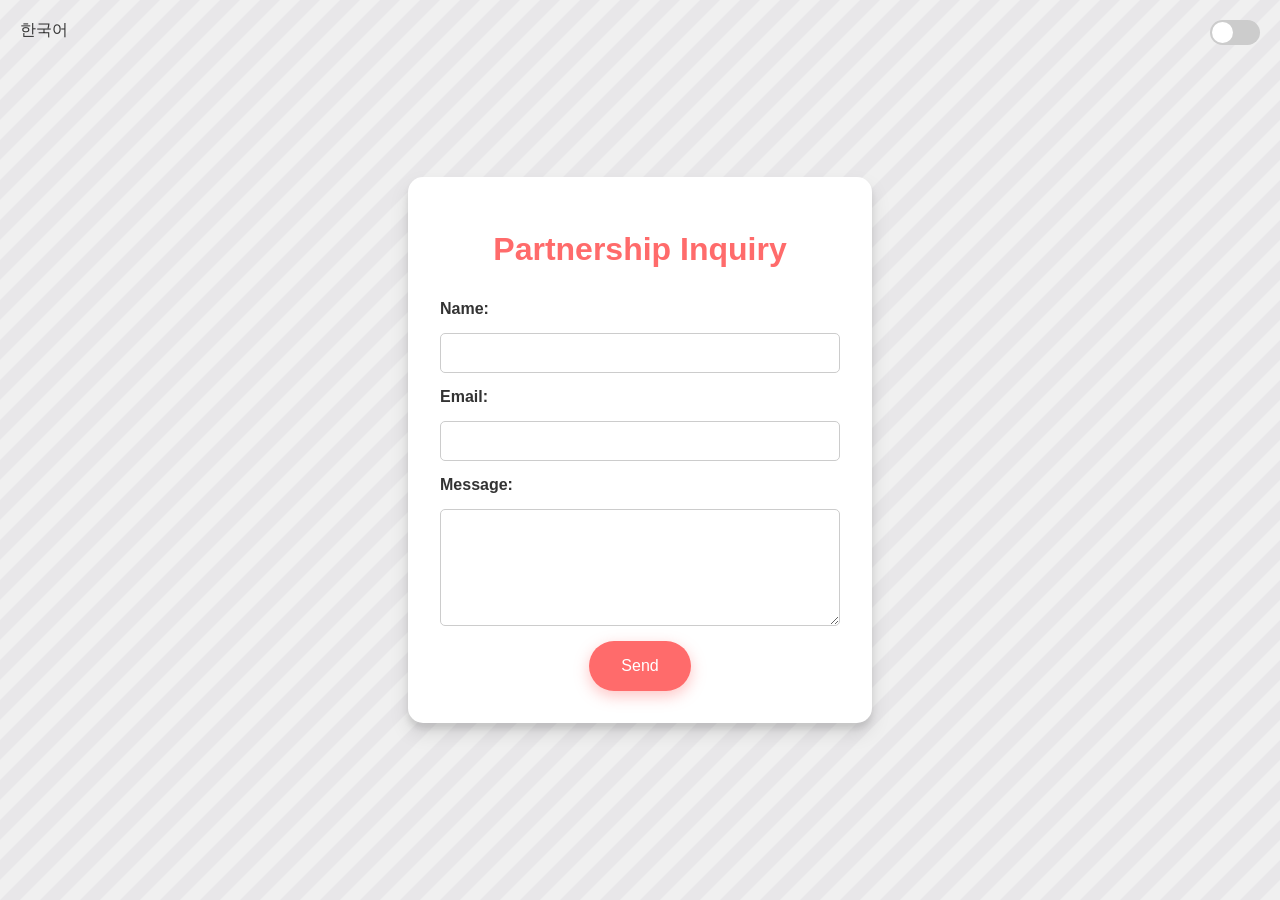
==== contact.html @ 9c8f04a1 "feat: Add Formspree contact form for partnership inquiries" ====
<!DOCTYPE html>
<html lang="en">
<head>
    <meta charset="UTF-8">
    <meta name="viewport" content="width=device-width, initial-scale=1.0">
    <title>Contact Us</title>
    <link rel="stylesheet" href="style.css">
</head>
<body>
    <div class="language-switcher">
        <a href="contact_ko.html">한국어</a>
    </div>
    <div class="theme-switcher">
        <input type="checkbox" id="theme-toggle">
        <label for="theme-toggle"></label>
    </div>
    <div class="container">
        <h1>Partnership Inquiry</h1>
        <form action="https://formspree.io/f/xdazlwoe" method="POST" class="contact-form">
            <label for="name">Name:</label>
            <input type="text" id="name" name="name" required>

            <label for="email">Email:</label>
            <input type="email" id="email" name="email" required>

            <label for="message">Message:</label>
            <textarea id="message" name="message" rows="5" required></textarea>

            <button type="submit">Send</button>
        </form>
    </div>
    <script src="main.js"></script>
</body>
</html>
---- style.css ----
:root {
    --primary-color: #ff6b6b;
    --secondary-color: #feca57;
    --background-color: #f0f0f0;
    --text-color: #333;
    --white: #fff;
    --shadow-color: rgba(0, 0, 0, 0.1);
}

:root[data-theme="dark"] {
    --primary-color: #ffb8b8;
    --secondary-color: #ffda79;
    --background-color: #121212;
    --text-color: #e0e0e0;
    --white: #1e1e1e;
    --shadow-color: rgba(255, 255, 255, 0.1);
}

body {
    font-family: 'Arial', sans-serif;
    display: flex;
    justify-content: center;
    align-items: center;
    min-height: 100vh;
    margin: 0;
    background-color: var(--background-color);
    background-image: url("data:image/svg+xml,%3Csvg width='40' height='40' viewBox='0 0 40 40' xmlns='http://www.w3.org/2000/svg'%3E%3Cg fill='%239C92AC' fill-opacity='0.1' fill-rule='evenodd'%3E%3Cpath d='M0 40L40 0H20L0 20M40 40V20L20 40'/%3E%3C/g%3E%3C/svg%3E");
    transition: background-color 0.3s ease;
}

.language-switcher {
    position: absolute;
    top: 20px;
    left: 20px;
}

.language-switcher a {
    color: var(--text-color);
    text-decoration: none;
    font-size: 1rem;
    transition: color 0.3s ease;
}

.nav-link {
    position: absolute;
    top: 20px;
    left: 100px; /* Adjusted position to be next to language switcher */
}

.nav-link a {
    color: var(--text-color);
    text-decoration: none;
    font-size: 1rem;
    transition: color 0.3s ease;
}

.theme-switcher {
    position: absolute;
    top: 20px;
    right: 20px;
}

#theme-toggle {
    display: none;
}

#theme-toggle + label {
    display: inline-block;
    width: 50px;
    height: 25px;
    background-color: #ccc;
    border-radius: 12.5px;
    position: relative;
    cursor: pointer;
    transition: background-color 0.3s ease;
}

#theme-toggle + label::after {
    content: '';
    position: absolute;
    width: 21px;
    height: 21px;
    background-color: white;
    border-radius: 50%;
    top: 2px;
    left: 2px;
    transition: transform 0.3s ease;
}

#theme-toggle:checked + label {
    background-color: var(--primary-color);
}

#theme-toggle:checked + label::after {
    transform: translateX(25px);
}


.container {
    background: var(--white);
    padding: 2rem;
    border-radius: 15px;
    box-shadow: 0 10px 20px var(--shadow-color), 0 6px 6px var(--shadow-color);
    text-align: center;
    width: 90%;
    max-width: 400px;
    transition: background-color 0.3s ease, box-shadow 0.3s ease;
}

h1 {
    color: var(--primary-color);
    margin-bottom: 1.5rem;
    transition: color 0.3s ease;
}

#generate-btn {
    background-color: var(--primary-color);
    color: var(--white);
    border: none;
    padding: 1rem 2rem;
    font-size: 1rem;
    border-radius: 50px;
    cursor: pointer;
    transition: all 0.3s ease;
    box-shadow: 0 5px 15px rgba(255, 107, 107, 0.4);
}

#generate-btn:hover {
    transform: translateY(-3px);
    box-shadow: 0 8px 25px rgba(255, 107, 107, 0.6);
}

#menu-container {
    display: flex;
    justify-content: center;
    flex-wrap: wrap;
    margin-top: 2rem;
    gap: 10px;
}

.menu {
    width: auto;
    padding: 1rem 2rem;
    background-color: var(--secondary-color);
    color: var(--text-color);
    display: flex;
    justify-content: center;
    align-items: center;
    font-size: 2rem;
    font-weight: bold;
    border-radius: 15px;
    box-shadow: 0 4px 8px rgba(0,0,0,0.1);
    animation: popIn 0.5s ease;
    transition: background-color 0.3s ease, color 0.3s ease;
}

/* Contact Form Styles */
.contact-form {
    display: flex;
    flex-direction: column;
    gap: 15px;
    margin-top: 2rem;
    text-align: left;
}

.contact-form label {
    font-weight: bold;
    color: var(--text-color);
}

.contact-form input[type="text"],
.contact-form input[type="email"],
.contact-form textarea {
    padding: 10px;
    border: 1px solid #ccc;
    border-radius: 5px;
    font-size: 1rem;
    background-color: var(--white);
    color: var(--text-color);
    transition: border-color 0.3s ease, background-color 0.3s ease, color 0.3s ease;
}

.contact-form input[type="text"]:focus,
.contact-form input[type="email"]:focus,
.contact-form textarea:focus {
    border-color: var(--primary-color);
    outline: none;
}

.contact-form button[type="submit"] {
    background-color: var(--primary-color);
    color: var(--white);
    border: none;
    padding: 1rem 2rem;
    font-size: 1rem;
    border-radius: 50px;
    cursor: pointer;
    transition: all 0.3s ease;
    box-shadow: 0 5px 15px rgba(255, 107, 107, 0.4);
    align-self: center; /* Center the button */
}

.contact-form button[type="submit"]:hover {
    transform: translateY(-3px);
    box-shadow: 0 8px 25px rgba(255, 107, 107, 0.6);
}

@keyframes popIn {
    0% {
        transform: scale(0);
        opacity: 0;
    }
    100% {
        transform: scale(1);
        opacity: 1;
    }
}

@media (max-width: 480px) {
    .container {
        padding: 1.5rem;
    }
    .menu {
        font-size: 1.5rem;
    }
}
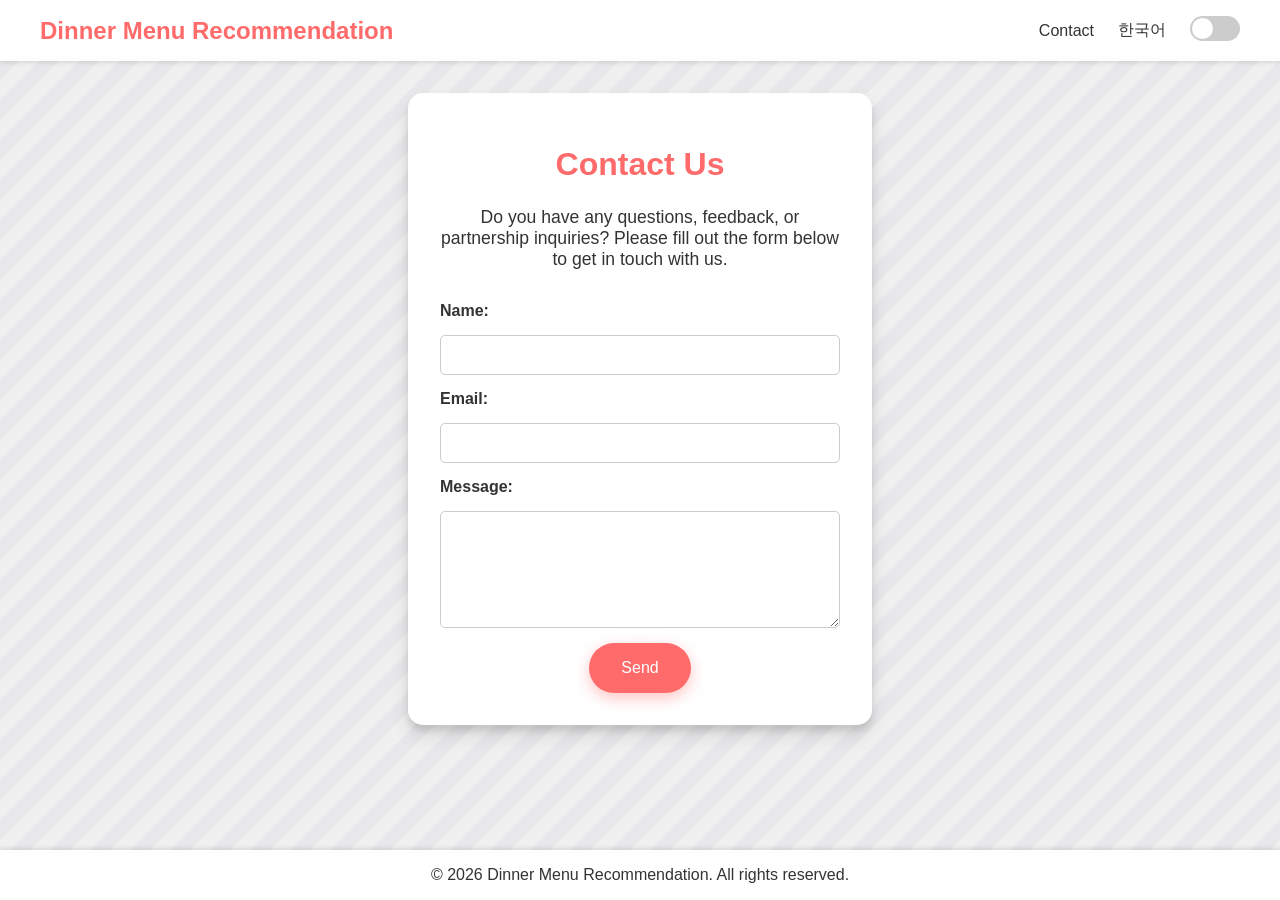
==== commit 2336a252: "Refactor: Improve site quality for AdSense approval" ====
--- a/contact.html
+++ b/contact.html
@@ -5,17 +5,34 @@
     <meta name="viewport" content="width=device-width, initial-scale=1.0">
     <title>Contact Us</title>
     <link rel="stylesheet" href="style.css">
+    <meta name="google-adsense-account" content="ca-pub-3269592078237192">
+    <script async src="https://pagead2.googlesyndication.com/pagead/js/adsbygoogle.js?client=ca-pub-3269592078237192"
+     crossorigin="anonymous"></script>
 </head>
 <body>
-    <div class="language-switcher">
-        <a href="contact_ko.html">한국어</a>
-    </div>
-    <div class="theme-switcher">
-        <input type="checkbox" id="theme-toggle">
-        <label for="theme-toggle"></label>
-    </div>
+    <header>
+        <nav>
+            <div class="logo">
+                <a href="index.html">Dinner Menu Recommendation</a>
+            </div>
+            <div class="nav-links">
+                <a href="contact.html">Contact</a>
+                <div class="language-switcher">
+                    <a href="contact_ko.html">한국어</a>
+                </div>
+                <div class="theme-switcher">
+                    <input type="checkbox" id="theme-toggle">
+                    <label for="theme-toggle"></label>
+                </div>
+            </div>
+        </nav>
+    </header>
     <div class="container">
-        <h1>Partnership Inquiry</h1>
+        <h1>Contact Us</h1>
+        <p class="intro">
+            Do you have any questions, feedback, or partnership inquiries?
+            Please fill out the form below to get in touch with us.
+        </p>
         <form action="https://formspree.io/f/xdazlwoe" method="POST" class="contact-form">
             <label for="name">Name:</label>
             <input type="text" id="name" name="name" required>
@@ -29,6 +46,9 @@
             <button type="submit">Send</button>
         </form>
     </div>
+    <footer>
+        <p>&copy; 2026 Dinner Menu Recommendation. All rights reserved.</p>
+    </footer>
     <script src="main.js"></script>
 </body>
 </html>
--- a/style.css
+++ b/style.css
@@ -20,8 +20,8 @@
 body {
     font-family: 'Arial', sans-serif;
     display: flex;
-    justify-content: center;
-    align-items: center;
+    flex-direction: column;
+    justify-content: space-between;
     min-height: 100vh;
     margin: 0;
     background-color: var(--background-color);
@@ -29,36 +29,51 @@
     transition: background-color 0.3s ease;
 }
 
-.language-switcher {
-    position: absolute;
-    top: 20px;
-    left: 20px;
-}
-
-.language-switcher a {
-    color: var(--text-color);
+header {
+    width: 100%;
+    background-color: var(--white);
+    box-shadow: 0 2px 4px var(--shadow-color);
+    padding: 1rem 2rem;
+    box-sizing: border-box;
+}
+
+nav {
+    display: flex;
+    justify-content: space-between;
+    align-items: center;
+    width: 100%;
+    max-width: 1200px;
+    margin: 0 auto;
+}
+
+.logo a {
+    color: var(--primary-color);
     text-decoration: none;
+    font-size: 1.5rem;
+    font-weight: bold;
+}
+
+.nav-links {
+    display: flex;
+    align-items: center;
+    gap: 1.5rem;
+}
+
+.nav-links a {
+    color: var(--text-color);
+    text-decoration: none;
     font-size: 1rem;
     transition: color 0.3s ease;
 }
 
-.nav-link {
-    position: absolute;
-    top: 20px;
-    left: 100px; /* Adjusted position to be next to language switcher */
-}
-
-.nav-link a {
-    color: var(--text-color);
-    text-decoration: none;
-    font-size: 1rem;
-    transition: color 0.3s ease;
+.nav-links a:hover {
+    color: var(--primary-color);
 }
 
 .theme-switcher {
-    position: absolute;
-    top: 20px;
-    right: 20px;
+    position: relative;
+    top: 0;
+    right: 0;
 }
 
 #theme-toggle {
@@ -96,7 +111,6 @@
     transform: translateX(25px);
 }
 
-
 .container {
     background: var(--white);
     padding: 2rem;
@@ -106,6 +120,13 @@
     width: 90%;
     max-width: 400px;
     transition: background-color 0.3s ease, box-shadow 0.3s ease;
+    margin: 2rem auto;
+}
+
+.intro {
+    font-size: 1.1rem;
+    color: var(--text-color);
+    margin-bottom: 1.5rem;
 }
 
 h1 {
@@ -140,19 +161,24 @@
 }
 
 .menu {
-    width: auto;
-    padding: 1rem 2rem;
+    width: 100%;
+    padding: 1rem;
     background-color: var(--secondary-color);
     color: var(--text-color);
-    display: flex;
-    justify-content: center;
-    align-items: center;
-    font-size: 2rem;
-    font-weight: bold;
     border-radius: 15px;
     box-shadow: 0 4px 8px rgba(0,0,0,0.1);
     animation: popIn 0.5s ease;
     transition: background-color 0.3s ease, color 0.3s ease;
+}
+
+.menu h3 {
+    margin: 0 0 0.5rem 0;
+    font-size: 1.5rem;
+}
+
+.menu p {
+    margin: 0;
+    font-size: 1rem;
 }
 
 /* Contact Form Styles */
@@ -206,6 +232,80 @@
     box-shadow: 0 8px 25px rgba(255, 107, 107, 0.6);
 }
 
+/* Teachable Machine file input styles */
+#file-input {
+    margin-top: 20px;
+    margin-bottom: 10px;
+    display: block;
+    width: 100%;
+    box-sizing: border-box;
+    padding: 10px;
+    border: 1px solid #ccc;
+    border-radius: 5px;
+    font-size: 1rem;
+    background-color: var(--white);
+    color: var(--text-color);
+    transition: border-color 0.3s ease, background-color 0.3s ease, color 0.3s ease;
+}
+
+#file-input:focus {
+    border-color: var(--primary-color);
+    outline: none;
+}
+
+#preview-image {
+    max-width: 200px;
+    max-height: 200px;
+    border: 2px solid var(--primary-color);
+    border-radius: 10px;
+    margin-bottom: 20px;
+    object-fit: contain;
+}
+
+#predict-button {
+    background-color: var(--secondary-color);
+    color: var(--text-color);
+    border: none;
+    padding: 0.8rem 1.5rem;
+    font-size: 1rem;
+    border-radius: 50px;
+    cursor: pointer;
+    transition: all 0.3s ease;
+    box-shadow: 0 3px 10px rgba(254, 202, 87, 0.4);
+    margin-bottom: 20px;
+}
+
+#predict-button:hover {
+    transform: translateY(-2px);
+    box-shadow: 0 5px 15px rgba(254, 202, 87, 0.6);
+}
+
+#label-container {
+    margin-top: 20px;
+    font-size: 1.2rem;
+    color: var(--text-color);
+    font-weight: bold;
+}
+
+#label-container div {
+    margin-bottom: 5px;
+}
+
+footer {
+    width: 100%;
+    background-color: var(--white);
+    box-shadow: 0 -2px 4px var(--shadow-color);
+    padding: 1rem 2rem;
+    box-sizing: border-box;
+    text-align: center;
+    margin-top: auto;
+}
+
+footer p {
+    margin: 0;
+    color: var(--text-color);
+}
+
 @keyframes popIn {
     0% {
         transform: scale(0);
@@ -221,6 +321,17 @@
     .container {
         padding: 1.5rem;
     }
+    
+    nav {
+        flex-direction: column;
+        gap: 1rem;
+    }
+
+    .nav-links {
+        flex-direction: column;
+        gap: 1rem;
+    }
+    
     .menu {
         font-size: 1.5rem;
     }
